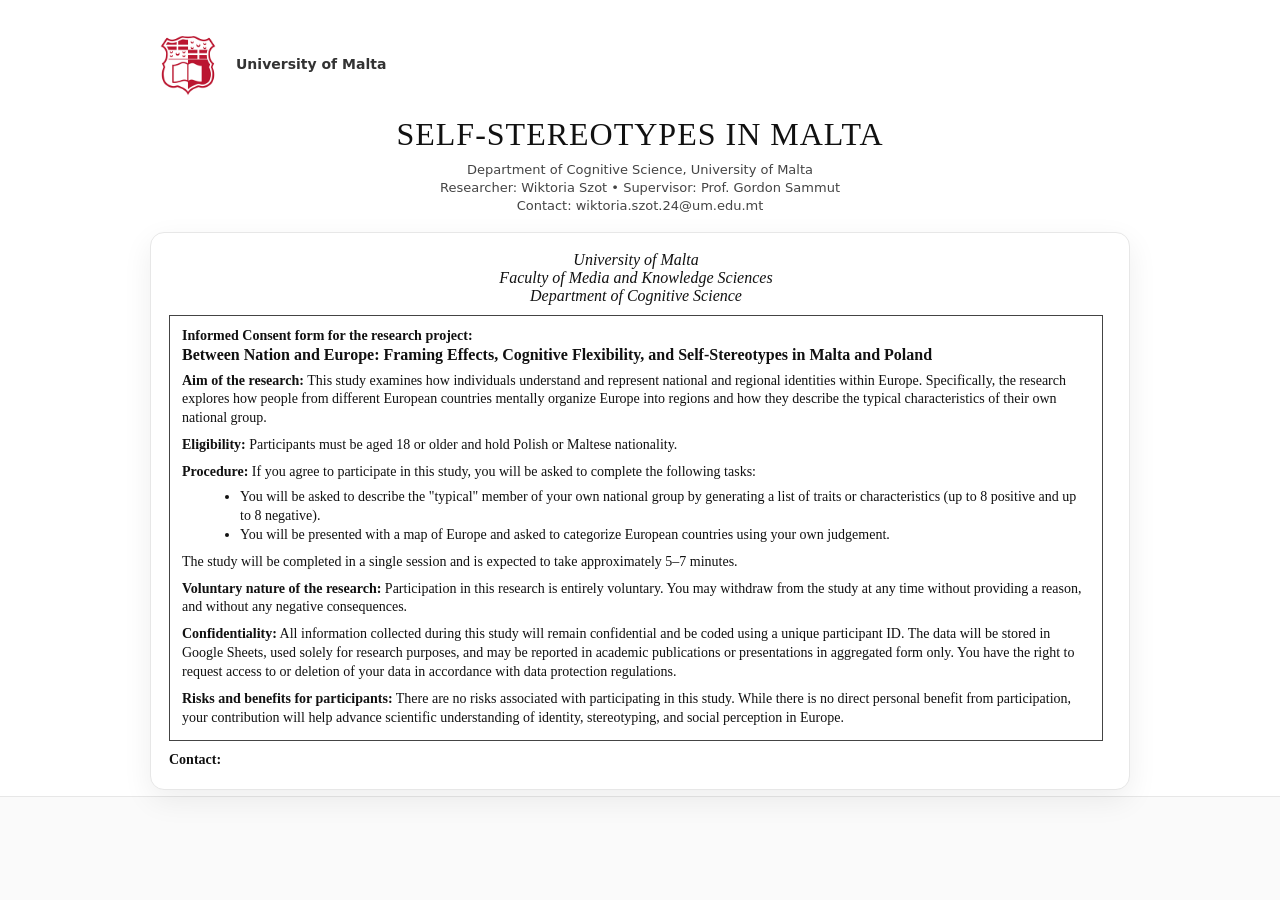
==== index_mt.html @ 9397ed2b "Update index_mt.html" ====
<!doctype html>
<html lang="en">
<head>
  <meta charset="utf-8" />
  <meta name="viewport" content="width=device-width,initial-scale=1" />
  <title>Self-stereotypes in Malta</title>

  <style>
    html, body { height: 100%; margin: 0; }

    body{
      display:flex;
      flex-direction:column;
      overflow-x:hidden;
      overflow-y:auto;
      font-family: system-ui, Arial, sans-serif;
      background:#fafafa;
      color:#111;
    }

    :root{
      --text:#111;
      --muted:#555;
      --line:#e7e7e7;
      --card:#fff;
      --bg:#fafafa;
      --shadow: 0 10px 30px rgba(0,0,0,0.07);
      --radius: 14px;
    }

    #topbar{ flex:0 0 auto; background:#fff; border-bottom:1px solid var(--line); padding: 6px 12px; }
    #content{ flex:1 1 auto; min-height:0; padding: 10px 12px 12px 12px; box-sizing:border-box; }

    #headerRow{ display:flex; align-items:flex-start; justify-content:space-between; gap:24px; }
    #titleBlock{ display:flex; flex-direction:column; gap:6px; }
    #title{ font-size:18px; font-weight:700; margin:0; white-space:nowrap; }
    #sub{ font-size:13px; color:#555; line-height:1.35; max-width:860px; }

    #progressWrap{ display:flex; align-items:center; gap:10px; font-size:13px; white-space:nowrap; }
    #progressBar{ width:220px; height:10px; }
    #progressText{ font-size:13px; color:#333; }

    .slide{ display:none; padding: 6px 0 0 0; }
    .slide.active{ display:block; }

    .card{
      max-width: 980px;
      margin: 4px auto 0 auto;
      border:1px solid var(--line);
      border-radius:var(--radius);
      padding:18px;
      box-sizing:border-box;
      background:var(--card);
      box-shadow: var(--shadow);
    }
    .centeredSlide .card{
      max-width: 860px;
      text-align:center;
    }
    .centeredSlide .h1{ font-size:28px; margin-bottom:10px; }
    .centeredSlide .p{ font-size:17px; margin-bottom:14px; }
    .centeredSlide .infoList{
      max-width:720px;
      margin:12px auto 0 auto;
      text-align:left;
      list-style-position:inside;
    }
    .centeredSlide .traitsGrid{
      max-width:720px;
      margin: 6px auto 0 auto;
    }
    .centeredSlide{
      min-height: calc(100vh - 180px);
      align-items:center;
      justify-content:center;
    }
    .centeredSlide.active{ display:flex; }

    .h1{ font-size:22px; font-weight:700; margin:0 0 8px 0; color:#111; }
    .p{ font-size:14px; color:var(--muted); margin:0 0 10px 0; line-height:1.5; }

    .grid{ display:grid; grid-template-columns: 1fr 1fr; gap:12px; }
    @media (max-width: 760px){
      .grid{ grid-template-columns: 1fr; }
      #progressBar{ width:160px; }

      #topbar{
        max-height: 100vh;
        overflow: auto;
        -webkit-overflow-scrolling: touch;
      }
      #slideCoverConsent .consentScroll{ max-height: none; }
      #slideCoverConsent .btnRow{ position: static; }
    }

    label{ font-size:13px; color:#333; display:block; margin:0 0 6px 0; }
    input[type="text"], input[type="number"], select{
      width:100%;
      padding:11px 12px;
      border:1px solid #cfcfcf;
      border-radius:10px;
      font-size:14px;
      box-sizing:border-box;
      background:#fff;
      transition: border-color .15s, box-shadow .15s;
    }
    input[type="text"]:focus, input[type="number"]:focus, select:focus{
      outline:none;
      border-color:#111;
      box-shadow:0 0 0 4px rgba(17,17,17,0.08);
    }

    .traitsGrid{
      display:grid;
      grid-template-columns: 1fr;
      grid-template-rows: repeat(8, auto);
      grid-auto-flow: row;
      gap:12px;
    }

    .traitRow{ display:flex; gap:12px; align-items:center; }
    .traitNum{ width:24px; text-align:right; font-size:12px; color:#666; flex:0 0 auto; }

    .btnRow{ display:flex; justify-content:center; gap:12px; margin: 14px 0 0 0; flex-wrap:wrap; }
    button{
      padding:10px 16px;
      font-size:14px;
      border:1px solid #cfcfcf;
      border-radius:12px;
      cursor:pointer;
      background:#fff;
      transition: transform .06s, box-shadow .15s, background .15s, border-color .15s;
    }
    button:hover{ box-shadow:0 8px 20px rgba(0,0,0,0.08); }
    button:active{ transform: translateY(1px); }
    button:disabled{ opacity:.55; cursor:not-allowed; box-shadow:none; }

    .primary{ background:#111; color:#fff; border-color:#111; }
    .primary:hover{ background:#000; border-color:#000; }
    .ghost{ background:#fff; }

    .error{ color:#b00020; font-size:13px; margin:10px 0 0 0; text-align:center; display:none; }

    #slideCoverConsent .card{
      max-width: 980px;
      border: none;
      background: transparent;
      padding: 0;
      box-shadow:none;
      margin-top: 6px;
    }
    #slideCoverConsent .coverWrap{
      position: relative;
      max-width: 980px;
      margin: 0 auto;
      padding: 8px 0 0 0;
    }
    #slideCoverConsent .crestRow{
      display:flex;
      align-items:center;
      gap:10px;
    }
    #slideCoverConsent .umCrest{
      width: 76px;
      height: auto;
    }
    #slideCoverConsent .coverTitle{
      text-align:center;
      font-family:"Times New Roman", Times, Georgia, serif;
      font-size:32px;
      letter-spacing:1px;
      margin: 14px 0 8px 0;
      font-weight:500;
      text-transform:uppercase;
      color:#111;
    }
    #slideCoverConsent .crestText{
      font-size:14px;
      color:#333;
      font-weight:600;
    }
    #slideCoverConsent .coverSub{
      text-align:center;
      font-size:13px;
      color:#444;
      margin:0 0 16px 0;
      line-height:1.4;
    }
    #slideCoverConsent .coverCard{
      border:1px solid var(--line);
      border-radius:var(--radius);
      padding:18px;
      background:#fff;
      box-shadow: var(--shadow);
      font-family:"Times New Roman", Times, Georgia, serif;
    }
    #slideCoverConsent .consentHeader{
      text-align:center;
      font-style:italic;
      margin-bottom:10px;
      color:#111;
    }
    #slideCoverConsent .consentHeaderLine{ font-size:16px; }
    #slideCoverConsent .consentBox{
      border:1px solid #444;
      padding:12px;
    }
    #slideCoverConsent .consentLabel{
      font-weight:700;
      font-size:14px;
      margin-bottom:2px;
    }
    #slideCoverConsent .consentTitle{
      font-weight:700;
      font-size:16px;
      margin-bottom:8px;
    }
    #slideCoverConsent .consentSection{
      font-size:14px;
      line-height:1.35;
      margin-top:8px;
    }
    #slideCoverConsent .consentHeading{ font-weight:700; }
    #slideCoverConsent .consentList{
      margin:6px 0 8px 18px;
      font-size:14px;
      line-height:1.35;
    }
    #slideCoverConsent .consentFooter{
      margin-top:10px;
      font-size:14px;
      line-height:1.35;
    }
    #slideCoverConsent .consentThanks{
      text-align:center;
      font-style:italic;
      margin-top:10px;
    }
    #slideCoverConsent .consentScroll{
      max-height: min(70vh, 520px);
      overflow:auto;
      padding-right:8px;
    }

    .consentLook{ font-family:"Times New Roman", Times, Georgia, serif; }
    .demoList{ display:flex; flex-direction:column; gap:16px; }
    .demoRow label{ margin-bottom:6px; }
    .demoRow input[type="text"], .demoRow input[type="number"]{ margin-top:6px; }
    .demoInline{
      display:inline-flex;
      align-items:center;
      gap:6px;
      margin-right:12px;
      font-size:14px;
      color:#333;
    }
    .demoLabel{ font-size:13px; color:#333; margin-right:8px; }

    .infoList{
      margin: 10px 0 0 0;
      padding-left: 18px;
      color: #444;
      font-size: 14px;
      line-height: 1.5;
    }
    .smallNote{ font-size:12px; color:#666; margin-top:8px; }

    #prompt{ text-align:center; font-size:22px; font-weight:650; margin: 10px 0 6px 0; line-height:1.15; }
    #prompt strong{ font-weight:800; }
    #subPrompt{ text-align:center; font-size:14px; color:#555; margin: 0 0 8px 0; }

    #buttonRow{ display:flex; justify-content:center; align-items:center; gap:12px; margin: 6px 0 4px 0; flex-wrap:wrap; }
    #regionButtons{ display:flex; gap:10px; flex-wrap:wrap; justify-content:center; }
    #axisButtons{ display:flex; gap:10px; flex-wrap:wrap; justify-content:center; }

    .btnN{ background:#1039c1; color:#fff; border-color:#1039c1; }
    .btnS{ background:#d01212; color:#fff; border-color:#d01212; }
    .btnE{ background:#eded35; color:#111; border-color:#c8c800; }
    .btnW{ background:#35d40d; color:#111; border-color:#2db60b; }

    #undoBtn{ background:#fff; }

    #mapWrap{ position:relative; height:100%; max-width:1400px; margin:0 auto; }
    #mapWrap svg{
      width:100%;
      height:100%;
      display:block;
      border:1px solid #ddd;
      background:#fff;
      position:relative;
      z-index:1;
      border-radius: 12px;
      box-shadow: var(--shadow);
    }

    #marker{
      position:absolute;
      z-index:10;
      width:16px;
      height:16px;
      border-radius:50%;
      transform:translate(-50%,-50%);
      display:none;
      pointer-events:none;
      background:rgba(255,50,120,0.95);
      box-shadow:0 0 0 6px rgba(255,50,120,0.25);
      animation:pulse 1.2s infinite;
    }
    @keyframes pulse{
      0%{box-shadow:0 0 0 4px rgba(255,50,120,0.25);}
      50%{box-shadow:0 0 0 10px rgba(255,50,120,0.1);}
      100%{box-shadow:0 0 0 4px rgba(255,50,120,0.25);}
    }
  </style>
</head>

<body>
  <div id="topbar">
    <div id="headerRow">
      <div id="titleBlock"></div>

      <div id="progressWrap">
        <progress id="progressBar" value="0" max="100"></progress>
        <span id="progressText"></span>
      </div>
    </div>

    <div class="slide active" id="slideCoverConsent">
      <div class="card">
        <div class="coverWrap">
          <div class="crestRow">
            <img class="umCrest" src="logo.png" alt="University crest" />
            <div class="crestText">University of Malta</div>
          </div>
          <div class="coverTitle">Self-stereotypes in Malta</div>
          <div class="coverSub">
            Department of Cognitive Science, University of Malta<br/>
            Researcher: Wiktoria Szot • Supervisor: Prof. Gordon Sammut<br/>
            Contact: wiktoria.szot.24@um.edu.mt
          </div>

          <div class="coverCard">
            <div class="consentScroll">
              <div class="consentHeader">
                <div class="consentHeaderLine">University of Malta</div>
                <div class="consentHeaderLine">Faculty of Media and Knowledge Sciences</div>
                <div class="consentHeaderLine">Department of Cognitive Science</div>
              </div>

              <div class="consentBox">
                <div class="consentLabel">Informed Consent form for the research project:</div>
                <div class="consentTitle">Between Nation and Europe: Framing Effects, Cognitive Flexibility, and Self-Stereotypes in Malta and Poland</div>

                <div class="consentSection">
                  <span class="consentHeading">Aim of the research:</span>
                  This study examines how individuals understand and represent national and regional identities within Europe. Specifically, the research explores how people from different European countries mentally organize Europe into regions and how they describe the typical characteristics of their own national group.
                </div>

                <div class="consentSection"><span class="consentHeading">Eligibility:</span> Participants must be aged 18 or older and hold Polish or Maltese nationality.</div>
                <div class="consentSection"><span class="consentHeading">Procedure:</span> If you agree to participate in this study, you will be asked to complete the following tasks:</div>
                <ul class="consentList">
                  <li>You will be asked to describe the "typical" member of your own national group by generating a list of traits or characteristics (up to 8 positive and up to 8 negative).</li>
                  <li>You will be presented with a map of Europe and asked to categorize European countries using your own judgement.</li>
                </ul>
                <div class="consentSection">The study will be completed in a single session and is expected to take approximately 5–7 minutes.</div>

                <div class="consentSection"><span class="consentHeading">Voluntary nature of the research:</span> Participation in this research is entirely voluntary. You may withdraw from the study at any time without providing a reason, and without any negative consequences.</div>

                <div class="consentSection"><span class="consentHeading">Confidentiality:</span> All information collected during this study will remain confidential and be coded using a unique participant ID. The data will be stored in Google Sheets, used solely for research purposes, and may be reported in academic publications or presentations in aggregated form only. You have the right to request access to or deletion of your data in accordance with data protection regulations.</div>

                <div class="consentSection"><span class="consentHeading">Risks and benefits for participants:</span> There are no risks associated with participating in this study. While there is no direct personal benefit from participation, your contribution will help advance scientific understanding of identity, stereotyping, and social perception in Europe.</div>
              </div>

              <div class="consentFooter">
                <div class="consentHeading">Contact:</div>
                <div>In case of additional questions, you can contact Wiktoria Szot (wiktoria.szot.24@um.edu.mt).</div>
              </div>

              <div class="consentFooter">
                <div class="consentHeading">Consent</div>
                <div>When you click the "Continue" button, you confirm that:</div>
                <ul class="consentList">
                  <li>You have read and understood the information provided above.</li>
                  <li>You are at least 18 years old.</li>
                  <li>You voluntarily agree to take part in this study.</li>
                </ul>
              </div>

              <div class="consentThanks">Thanks for your participation!</div>

              <div style="margin-top:12px;">
                <label style="display:flex; gap:10px; align-items:flex-start; cursor:pointer;">
                  <input id="consent" type="checkbox" style="margin-top:3px;">
                  <span style="font-size:14px; color:#333;">
                    I confirm I am 18+ and I voluntarily consent to participate in this study.
                  </span>
                </label>
              </div>

              <div class="btnRow">
                <button class="primary" id="consentNext" type="button">Continue</button>
              </div>

              <div class="error" id="consentError"></div>
            </div>
          </div>
        </div>
      </div>
    </div>

    <div class="slide centeredSlide" id="slideDemographics">
      <div class="card consentLook">
        <div class="h1">Demographic Information</div>
        <div class="p">Please answer the following:</div>

        <div class="demoList">
          <div class="demoRow">
            <label for="age">Age</label>
            <input id="age" type="number" min="18" max="120" placeholder="e.g., 24" />
          </div>

          <div class="demoRow">
            <span class="demoLabel">Gender:</span>
            <label class="demoInline">
              <input id="genderMale" name="gender" type="radio" value="male" />
              Male
            </label>
            <label class="demoInline">
              <input id="genderFemale" name="gender" type="radio" value="female" />
              Female
            </label>
          </div>

          <div class="demoRow">
            <label for="nationality">Nationality</label>
            <input id="nationality" type="text" placeholder="e.g., Maltese" />
          </div>
        </div>

        <div class="btnRow">
          <button class="ghost" id="demoBack" type="button">Back</button>
          <button class="primary" id="demoNext" type="button">Continue</button>
        </div>

        <div class="error" id="demoError"></div>
      </div>
    </div>

    <div class="slide centeredSlide" id="slideInstrPos">
      <div class="card">
        <div class="h1">Positive traits</div>
        <div class="p">
          Please list <strong>up to 8 POSITIVE traits</strong> you associate with Maltese people.
        </div>
        <ul class="infoList">
          <li>Use single words or short phrases.</li>
          <li>You can leave boxes empty if you cannot think of more.</li>
          <li>There are no right or wrong answers.</li>
          <li>Please respond based on your first impression.</li>
        </ul>
        <div class="btnRow">
          <button class="ghost" id="instrPosBack" type="button">Back</button>
          <button class="primary" id="instrPosNext" type="button">Next</button>
        </div>
      </div>
    </div>

    <div class="slide centeredSlide" id="slidePos">
      <div class="card">
        <div class="h1">Describe Maltese people</div>
        <div class="p">Please enter <strong>up to 8 positive traits</strong> (single words or short phrases).</div>
        <div class="traitsGrid" id="posTraitsGrid"></div>

        <div class="btnRow">
          <button class="ghost" id="posBack" type="button">Back</button>
          <button class="primary" id="posNext" type="button">Next</button>
        </div>

        <div class="error" id="posError"></div>
      </div>
    </div>

    <div class="slide centeredSlide" id="slideInstrNeg">
      <div class="card">
        <div class="h1">Negative traits</div>
        <div class="p">
          Please list <strong>up to 8 NEGATIVE traits</strong> you associate with Maltese people.
        </div>
        <ul class="infoList">
          <li>Use single words or short phrases.</li>
          <li>You can leave boxes empty if you cannot think of more.</li>
          <li>There are no right or wrong answers.</li>
          <li>Please respond based on your first impression.</li>
        </ul>
        <div class="btnRow">
          <button class="ghost" id="instrNegBack" type="button">Back</button>
          <button class="primary" id="instrNegNext" type="button">Next</button>
        </div>
      </div>
    </div>

    <div class="slide centeredSlide" id="slideNeg">
      <div class="card">
        <div class="h1">Describe Maltese people</div>
        <div class="p">Please enter <strong>up to 8 negative traits</strong> (single words or short phrases). </div>
        <div class="traitsGrid" id="negTraitsGrid"></div>

        <div class="btnRow">
          <button class="ghost" id="negBack" type="button">Back</button>
          <button class="primary" id="negNext" type="button">Next</button>
        </div>

        <div class="error" id="negError"></div>
      </div>
    </div>

    <div class="slide centeredSlide" id="slideInstrMap">
      <div class="card">
        <div class="h1">Categorize countries</div>
        <div class="p">
          You will see a map of Europe. For each country, first decide whether it fits better on a <strong>North–South</strong> or <strong>East–West</strong> axis. Then choose the specific direction on that axis (e.g., <strong>North</strong>), and finally choose the direction on the other axis.
        </div>
        <ul class="infoList">
          <li>There are no correct answers — use your own judgement.</li>
          <li>Try to judge each country independently.</li>
          <li>You can use <strong>Undo</strong> to change your previous answer.</li>
          <li>A progress indicator will show how far you are.</li>
        </ul>
        <div class="btnRow">
          <button class="ghost" id="instrMapBack" type="button">Back</button>
          <button class="primary" id="instrMapNext" type="button">Next</button>
        </div>
      </div>
    </div>

    <div class="slide" id="slideMapTop">
      <div id="prompt"></div>
      <div id="subPrompt"></div>

      <div id="buttonRow">
        <div id="axisButtons">
          <button class="ghost" data-axis="NS" type="button">North–South</button>
          <button class="ghost" data-axis="EW" type="button">East–West</button>
        </div>

        <div id="regionButtons">
          <button class="btnN" data-region="N" type="button">North</button>
          <button class="btnS" data-region="S" type="button">South</button>
          <button class="btnW" data-region="W" type="button">West</button>
          <button class="btnE" data-region="E" type="button">East</button>
        </div>

        <button id="undoBtn" type="button">Undo</button>
      </div>

      <input type="hidden" id="mapData" value="">
    </div>

    <div class="slide centeredSlide" id="slideDebrief">
      <div class="card">
        <div class="h1">Data saved</div>
        <div class="p">Data saved, thank you for your participation!</div>
      </div>
    </div>

  </div>

  <div id="content">
    <div id="mapWrap">
      <div id="marker" aria-hidden="true"></div>
    </div>
  </div>

  <script>window.SAMPLE = "MT";</script>
  <script>window.UI_LANG = "en";</script>
  <script src="main.js"></script>
</body>
</html>
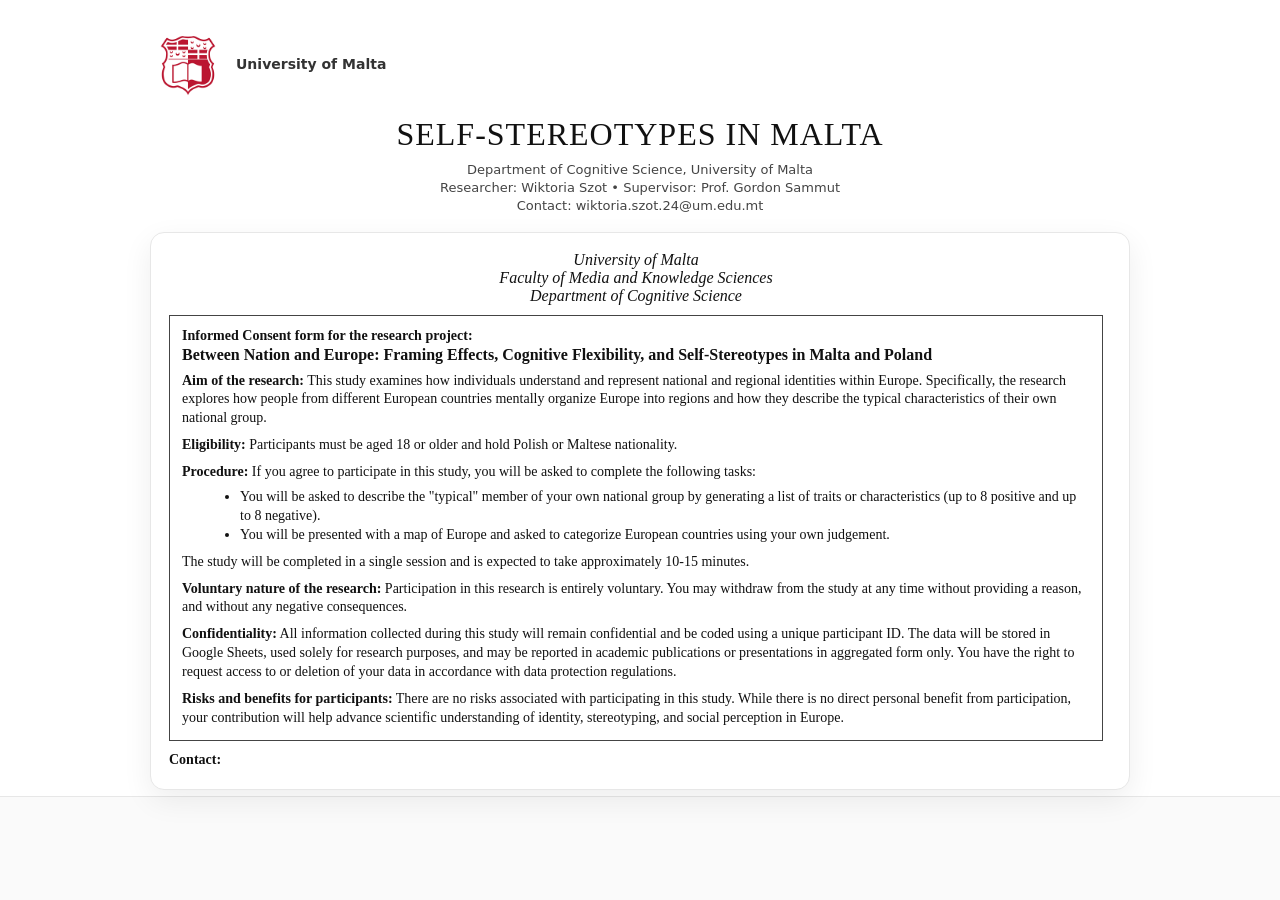
==== commit c7be62f8: "Update index_mt.html" ====
--- a/index_mt.html
+++ b/index_mt.html
@@ -362,7 +362,7 @@
                   <li>You will be asked to describe the "typical" member of your own national group by generating a list of traits or characteristics (up to 8 positive and up to 8 negative).</li>
                   <li>You will be presented with a map of Europe and asked to categorize European countries using your own judgement.</li>
                 </ul>
-                <div class="consentSection">The study will be completed in a single session and is expected to take approximately 5–7 minutes.</div>
+                <div class="consentSection">The study will be completed in a single session and is expected to take approximately 10-15 minutes.</div>
 
                 <div class="consentSection"><span class="consentHeading">Voluntary nature of the research:</span> Participation in this research is entirely voluntary. You may withdraw from the study at any time without providing a reason, and without any negative consequences.</div>
 
@@ -576,3 +576,4 @@
   <script src="main.js"></script>
 </body>
 </html>
+
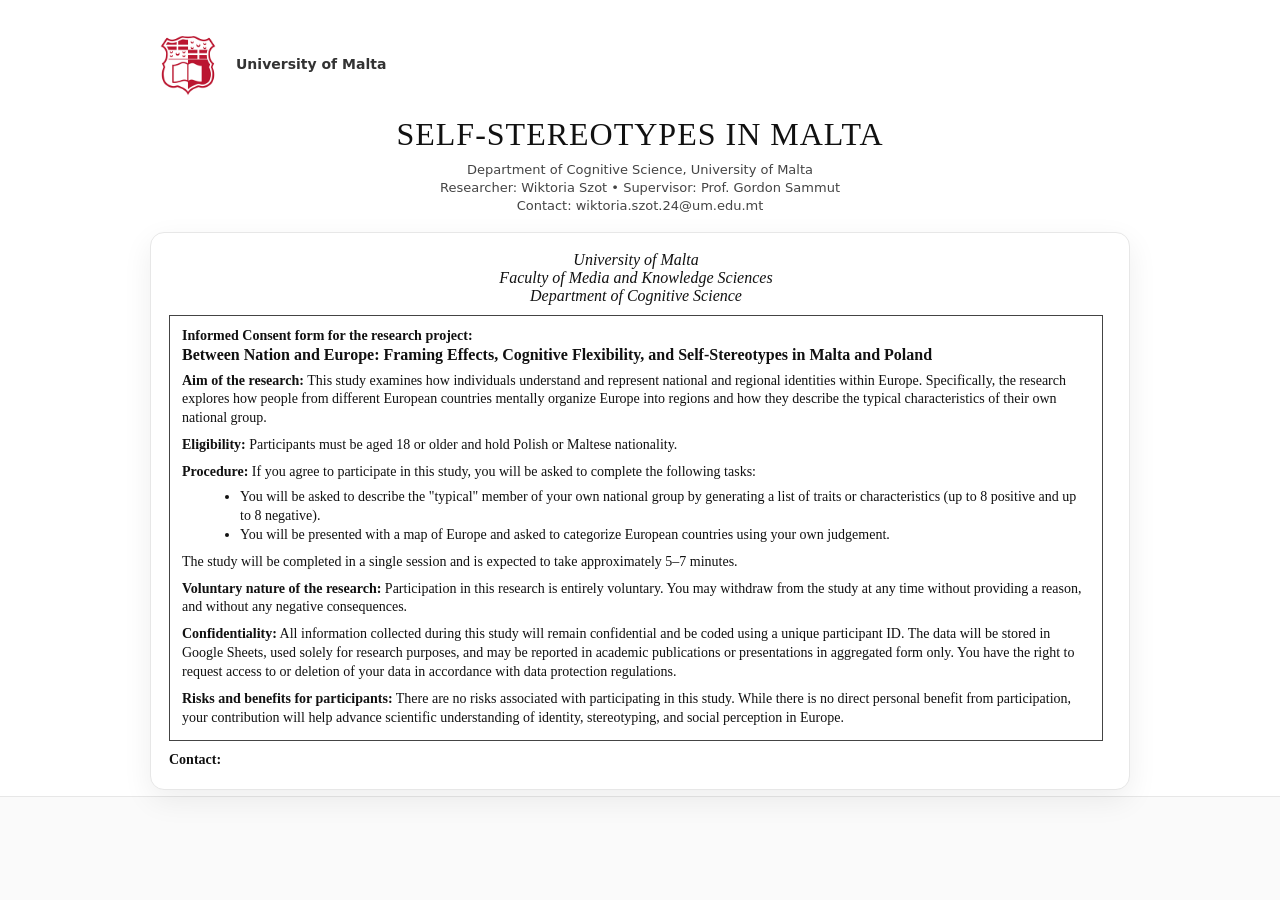
==== commit 49c2aad6: "Update index_mt.html" ====
--- a/index_mt.html
+++ b/index_mt.html
@@ -263,10 +263,8 @@
       font-size: 14px;
       line-height: 1.5;
     }
-    .smallNote{ font-size:12px; color:#666; margin-top:8px; }
 
     #prompt{ text-align:center; font-size:22px; font-weight:650; margin: 10px 0 6px 0; line-height:1.15; }
-    #prompt strong{ font-weight:800; }
     #subPrompt{ text-align:center; font-size:14px; color:#555; margin: 0 0 8px 0; }
 
     #buttonRow{ display:flex; justify-content:center; align-items:center; gap:12px; margin: 6px 0 4px 0; flex-wrap:wrap; }
@@ -362,7 +360,7 @@
                   <li>You will be asked to describe the "typical" member of your own national group by generating a list of traits or characteristics (up to 8 positive and up to 8 negative).</li>
                   <li>You will be presented with a map of Europe and asked to categorize European countries using your own judgement.</li>
                 </ul>
-                <div class="consentSection">The study will be completed in a single session and is expected to take approximately 10-15 minutes.</div>
+                <div class="consentSection">The study will be completed in a single session and is expected to take approximately 5–7 minutes.</div>
 
                 <div class="consentSection"><span class="consentHeading">Voluntary nature of the research:</span> Participation in this research is entirely voluntary. You may withdraw from the study at any time without providing a reason, and without any negative consequences.</div>
 
@@ -502,7 +500,7 @@
     <div class="slide centeredSlide" id="slideNeg">
       <div class="card">
         <div class="h1">Describe Maltese people</div>
-        <div class="p">Please enter <strong>up to 8 negative traits</strong> (single words or short phrases). </div>
+        <div class="p">Please enter <strong>up to 8 negative traits</strong> (single words or short phrases).</div>
         <div class="traitsGrid" id="negTraitsGrid"></div>
 
         <div class="btnRow">
@@ -576,4 +574,3 @@
   <script src="main.js"></script>
 </body>
 </html>
-
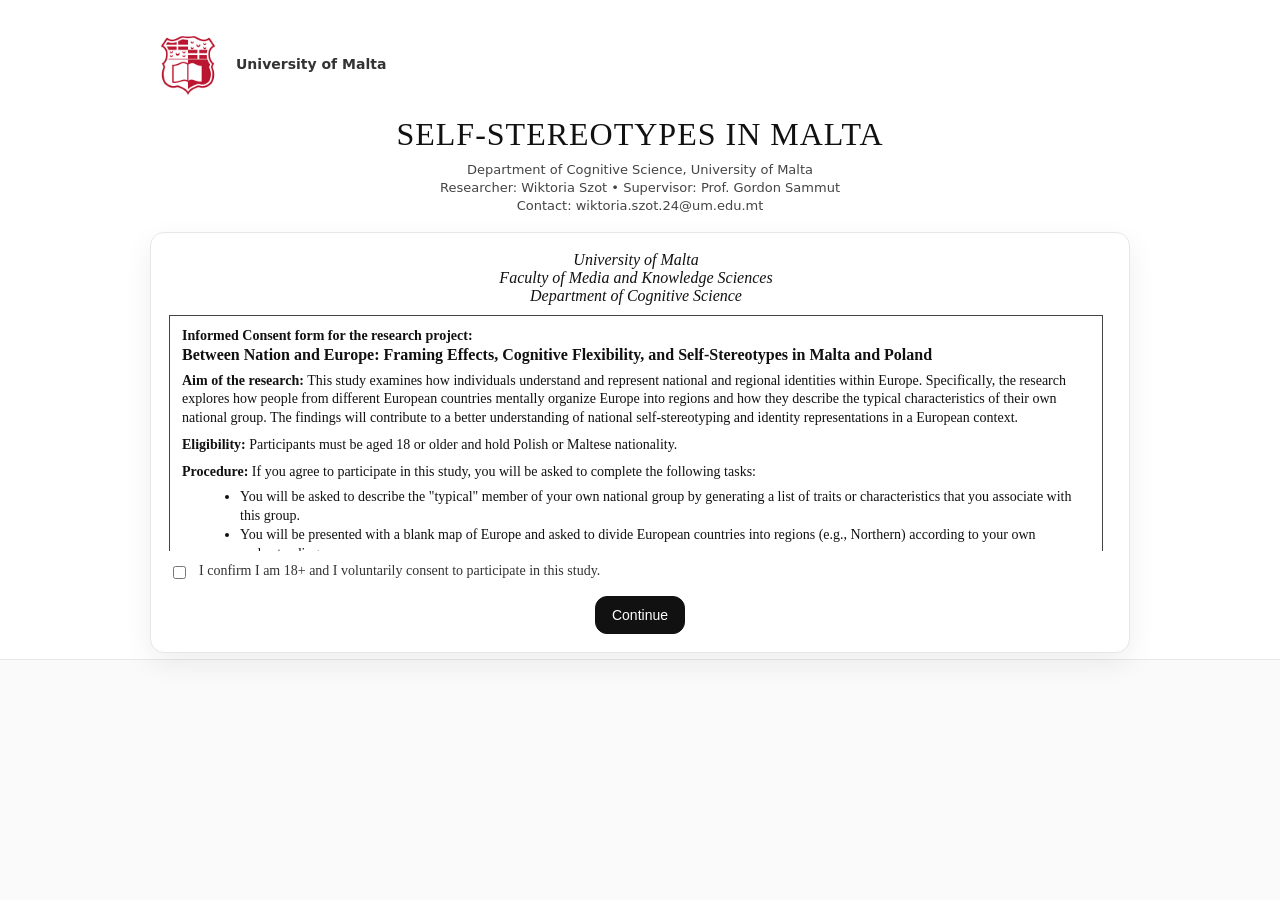
==== commit a5a2c1e9: "Add files via upload" ====
--- a/index_mt.html
+++ b/index_mt.html
@@ -1,3 +1,4 @@
+<!-- index_mt.html -->
 <!doctype html>
 <html lang="en">
 <head>
@@ -5,18 +6,10 @@
   <meta name="viewport" content="width=device-width,initial-scale=1" />
   <title>Self-stereotypes in Malta</title>
 
+  <!-- Identical CSS/structure to PL version for consistency -->
   <style>
     html, body { height: 100%; margin: 0; }
-
-    body{
-      display:flex;
-      flex-direction:column;
-      overflow-x:hidden;
-      overflow-y:auto;
-      font-family: system-ui, Arial, sans-serif;
-      background:#fafafa;
-      color:#111;
-    }
+    body { display:flex; flex-direction:column; overflow:hidden; font-family: system-ui, Arial, sans-serif; background:#fafafa; color:#111; }
 
     :root{
       --text:#111;
@@ -74,24 +67,27 @@
       align-items:center;
       justify-content:center;
     }
-    .centeredSlide.active{ display:flex; }
+    .centeredSlide.active{
+      display:flex;
+    }
 
     .h1{ font-size:22px; font-weight:700; margin:0 0 8px 0; color:#111; }
     .p{ font-size:14px; color:var(--muted); margin:0 0 10px 0; line-height:1.5; }
 
-    .grid{ display:grid; grid-template-columns: 1fr 1fr; gap:12px; }
-    @media (max-width: 760px){
-      .grid{ grid-template-columns: 1fr; }
-      #progressBar{ width:160px; }
-
-      #topbar{
-        max-height: 100vh;
-        overflow: auto;
-        -webkit-overflow-scrolling: touch;
-      }
-      #slideCoverConsent .consentScroll{ max-height: none; }
-      #slideCoverConsent .btnRow{ position: static; }
-    }
+    .grid{ display:grid; grid-template-columns: 1fr 1fr; gap:12px; }
+    @media (max-width: 760px){
+      .grid{ grid-template-columns: 1fr; }
+      #progressBar{ width:160px; }
+
+      body{ overflow:auto; }
+      #topbar{
+        max-height: 100vh;
+        overflow: auto;
+        -webkit-overflow-scrolling: touch;
+      }
+      #slideCoverConsent .consentScroll{ max-height: none; }
+      #slideCoverConsent .btnRow{ position: static; }
+    }
 
     label{ font-size:13px; color:#333; display:block; margin:0 0 6px 0; }
     input[type="text"], input[type="number"], select{
@@ -110,13 +106,7 @@
       box-shadow:0 0 0 4px rgba(17,17,17,0.08);
     }
 
-    .traitsGrid{
-      display:grid;
-      grid-template-columns: 1fr;
-      grid-template-rows: repeat(8, auto);
-      grid-auto-flow: row;
-      gap:12px;
-    }
+    .traitsGrid{ display:grid; grid-template-columns: 1fr; grid-template-rows: repeat(8, auto); grid-auto-flow: row; gap:12px; }
 
     .traitRow{ display:flex; gap:12px; align-items:center; }
     .traitNum{ width:24px; text-align:right; font-size:12px; color:#666; flex:0 0 auto; }
@@ -141,6 +131,7 @@
 
     .error{ color:#b00020; font-size:13px; margin:10px 0 0 0; text-align:center; display:none; }
 
+    /* Cover */
     #slideCoverConsent .card{
       max-width: 980px;
       border: none;
@@ -192,6 +183,8 @@
       padding:18px;
       background:#fff;
       box-shadow: var(--shadow);
+    }
+    #slideCoverConsent .coverCard{
       font-family:"Times New Roman", Times, Georgia, serif;
     }
     #slideCoverConsent .consentHeader{
@@ -220,7 +213,9 @@
       line-height:1.35;
       margin-top:8px;
     }
-    #slideCoverConsent .consentHeading{ font-weight:700; }
+    #slideCoverConsent .consentHeading{
+      font-weight:700;
+    }
     #slideCoverConsent .consentList{
       margin:6px 0 8px 18px;
       font-size:14px;
@@ -237,13 +232,18 @@
       margin-top:10px;
     }
     #slideCoverConsent .consentScroll{
-      max-height: min(70vh, 520px);
+      max-height: 300px;
       overflow:auto;
       padding-right:8px;
     }
-
-    .consentLook{ font-family:"Times New Roman", Times, Georgia, serif; }
-    .demoList{ display:flex; flex-direction:column; gap:16px; }
+    .consentLook{
+      font-family:"Times New Roman", Times, Georgia, serif;
+    }
+    .demoList{
+      display:flex;
+      flex-direction:column;
+      gap:16px;
+    }
     .demoRow label{ margin-bottom:6px; }
     .demoRow input[type="text"], .demoRow input[type="number"]{ margin-top:6px; }
     .demoInline{
@@ -254,7 +254,11 @@
       font-size:14px;
       color:#333;
     }
-    .demoLabel{ font-size:13px; color:#333; margin-right:8px; }
+    .demoLabel{
+      font-size:13px;
+      color:#333;
+      margin-right:8px;
+    }
 
     .infoList{
       margin: 10px 0 0 0;
@@ -263,18 +267,20 @@
       font-size: 14px;
       line-height: 1.5;
     }
-
-    #prompt{ text-align:center; font-size:22px; font-weight:650; margin: 10px 0 6px 0; line-height:1.15; }
-    #subPrompt{ text-align:center; font-size:14px; color:#555; margin: 0 0 8px 0; }
+    .smallNote{ font-size:12px; color:#666; margin-top:8px; }
+
+    /* Map stage */
+    #prompt{ text-align:center; font-size:22px; font-weight:650; margin: 10px 0 8px 0; line-height:1.15; }
+    #prompt strong{ font-weight:800; }
 
     #buttonRow{ display:flex; justify-content:center; align-items:center; gap:12px; margin: 6px 0 4px 0; flex-wrap:wrap; }
     #regionButtons{ display:flex; gap:10px; flex-wrap:wrap; justify-content:center; }
-    #axisButtons{ display:flex; gap:10px; flex-wrap:wrap; justify-content:center; }
 
     .btnN{ background:#1039c1; color:#fff; border-color:#1039c1; }
     .btnS{ background:#d01212; color:#fff; border-color:#d01212; }
     .btnE{ background:#eded35; color:#111; border-color:#c8c800; }
     .btnW{ background:#35d40d; color:#111; border-color:#2db60b; }
+    .btnU{ background:#999; color:#fff; border-color:#999; }
 
     #undoBtn{ background:#fff; }
 
@@ -323,6 +329,7 @@
       </div>
     </div>
 
+    <!-- SLIDE 0: COVER + CONSENT -->
     <div class="slide active" id="slideCoverConsent">
       <div class="card">
         <div class="coverWrap">
@@ -349,18 +356,15 @@
                 <div class="consentLabel">Informed Consent form for the research project:</div>
                 <div class="consentTitle">Between Nation and Europe: Framing Effects, Cognitive Flexibility, and Self-Stereotypes in Malta and Poland</div>
 
-                <div class="consentSection">
-                  <span class="consentHeading">Aim of the research:</span>
-                  This study examines how individuals understand and represent national and regional identities within Europe. Specifically, the research explores how people from different European countries mentally organize Europe into regions and how they describe the typical characteristics of their own national group.
-                </div>
+                <div class="consentSection"><span class="consentHeading">Aim of the research:</span> This study examines how individuals understand and represent national and regional identities within Europe. Specifically, the research explores how people from different European countries mentally organize Europe into regions and how they describe the typical characteristics of their own national group. The findings will contribute to a better understanding of national self-stereotyping and identity representations in a European context.</div>
 
                 <div class="consentSection"><span class="consentHeading">Eligibility:</span> Participants must be aged 18 or older and hold Polish or Maltese nationality.</div>
                 <div class="consentSection"><span class="consentHeading">Procedure:</span> If you agree to participate in this study, you will be asked to complete the following tasks:</div>
                 <ul class="consentList">
-                  <li>You will be asked to describe the "typical" member of your own national group by generating a list of traits or characteristics (up to 8 positive and up to 8 negative).</li>
-                  <li>You will be presented with a map of Europe and asked to categorize European countries using your own judgement.</li>
+                  <li>You will be asked to describe the "typical" member of your own national group by generating a list of traits or characteristics that you associate with this group.</li>
+                  <li>You will be presented with a blank map of Europe and asked to divide European countries into regions (e.g., Northern) according to your own understanding.</li>
                 </ul>
-                <div class="consentSection">The study will be completed in a single session and is expected to take approximately 5–7 minutes.</div>
+                <div class="consentSection">The study will be completed in a single session and is expected to take approximately 5-7 minutes.</div>
 
                 <div class="consentSection"><span class="consentHeading">Voluntary nature of the research:</span> Participation in this research is entirely voluntary. You may withdraw from the study at any time without providing a reason, and without any negative consequences.</div>
 
@@ -385,27 +389,28 @@
               </div>
 
               <div class="consentThanks">Thanks for your participation!</div>
-
-              <div style="margin-top:12px;">
-                <label style="display:flex; gap:10px; align-items:flex-start; cursor:pointer;">
-                  <input id="consent" type="checkbox" style="margin-top:3px;">
-                  <span style="font-size:14px; color:#333;">
-                    I confirm I am 18+ and I voluntarily consent to participate in this study.
-                  </span>
-                </label>
-              </div>
-
-              <div class="btnRow">
-                <button class="primary" id="consentNext" type="button">Continue</button>
-              </div>
-
-              <div class="error" id="consentError"></div>
             </div>
+
+            <div style="margin-top:12px;">
+              <label style="display:flex; gap:10px; align-items:flex-start; cursor:pointer;">
+                <input id="consent" type="checkbox" style="margin-top:3px;">
+                <span style="font-size:14px; color:#333;">
+                  I confirm I am 18+ and I voluntarily consent to participate in this study.
+                </span>
+              </label>
+            </div>
+
+            <div class="btnRow">
+              <button class="primary" id="consentNext" type="button">Continue</button>
+            </div>
+
+            <div class="error" id="consentError"></div>
           </div>
         </div>
       </div>
     </div>
 
+    <!-- SLIDE 1: DEMOGRAPHICS -->
     <div class="slide centeredSlide" id="slideDemographics">
       <div class="card consentLook">
         <div class="h1">Demographic Information</div>
@@ -444,15 +449,15 @@
       </div>
     </div>
 
+    <!-- SLIDE 2: INSTRUCTIONS POS -->
     <div class="slide centeredSlide" id="slideInstrPos">
       <div class="card">
         <div class="h1">Positive traits</div>
         <div class="p">
-          Please list <strong>up to 8 POSITIVE traits</strong> you associate with Maltese people.
+          Please list <strong>8 POSITIVE traits</strong> you associate with Maltese people.
         </div>
         <ul class="infoList">
           <li>Use single words or short phrases.</li>
-          <li>You can leave boxes empty if you cannot think of more.</li>
           <li>There are no right or wrong answers.</li>
           <li>Please respond based on your first impression.</li>
         </ul>
@@ -463,10 +468,11 @@
       </div>
     </div>
 
+    <!-- SLIDE 3: POSITIVE TRAITS -->
     <div class="slide centeredSlide" id="slidePos">
       <div class="card">
         <div class="h1">Describe Maltese people</div>
-        <div class="p">Please enter <strong>up to 8 positive traits</strong> (single words or short phrases).</div>
+        <div class="p">Please enter <strong>8 positive traits</strong> (one per box). Use single words or short phrases.</div>
         <div class="traitsGrid" id="posTraitsGrid"></div>
 
         <div class="btnRow">
@@ -474,19 +480,19 @@
           <button class="primary" id="posNext" type="button">Next</button>
         </div>
 
-        <div class="error" id="posError"></div>
-      </div>
-    </div>
-
+        <div class="error" id="posError">Please fill in all 8 positive traits.</div>
+      </div>
+    </div>
+
+    <!-- SLIDE 4: INSTRUCTIONS NEG -->
     <div class="slide centeredSlide" id="slideInstrNeg">
       <div class="card">
         <div class="h1">Negative traits</div>
         <div class="p">
-          Please list <strong>up to 8 NEGATIVE traits</strong> you associate with Maltese people.
+          Please list <strong>8 NEGATIVE traits</strong> you associate with Maltese people.
         </div>
         <ul class="infoList">
           <li>Use single words or short phrases.</li>
-          <li>You can leave boxes empty if you cannot think of more.</li>
           <li>There are no right or wrong answers.</li>
           <li>Please respond based on your first impression.</li>
         </ul>
@@ -497,10 +503,11 @@
       </div>
     </div>
 
+    <!-- SLIDE 5: NEGATIVE TRAITS -->
     <div class="slide centeredSlide" id="slideNeg">
       <div class="card">
         <div class="h1">Describe Maltese people</div>
-        <div class="p">Please enter <strong>up to 8 negative traits</strong> (single words or short phrases).</div>
+        <div class="p">Please enter <strong>8 negative traits</strong> (one per box). Use single words or short phrases.</div>
         <div class="traitsGrid" id="negTraitsGrid"></div>
 
         <div class="btnRow">
@@ -508,19 +515,19 @@
           <button class="primary" id="negNext" type="button">Next</button>
         </div>
 
-        <div class="error" id="negError"></div>
-      </div>
-    </div>
-
+        <div class="error" id="negError">Please fill in all 8 negative traits.</div>
+      </div>
+    </div>
+
+    <!-- SLIDE 6: INSTRUCTIONS MAP -->
     <div class="slide centeredSlide" id="slideInstrMap">
       <div class="card">
         <div class="h1">Categorize countries</div>
         <div class="p">
-          You will see a map of Europe. For each country, first decide whether it fits better on a <strong>North–South</strong> or <strong>East–West</strong> axis. Then choose the specific direction on that axis (e.g., <strong>North</strong>), and finally choose the direction on the other axis.
+          You will see a map of Europe, and your task is to divide countries into regions: <strong>North</strong>, <strong>South</strong>, <strong>East</strong>, or <strong>West</strong>. A pulsing point will indicate the country you need to categorize.
         </div>
         <ul class="infoList">
           <li>There are no correct answers — use your own judgement.</li>
-          <li>Try to judge each country independently.</li>
           <li>You can use <strong>Undo</strong> to change your previous answer.</li>
           <li>A progress indicator will show how far you are.</li>
         </ul>
@@ -531,21 +538,16 @@
       </div>
     </div>
 
+    <!-- SLIDE 7: MAP -->
     <div class="slide" id="slideMapTop">
       <div id="prompt"></div>
-      <div id="subPrompt"></div>
 
       <div id="buttonRow">
-        <div id="axisButtons">
-          <button class="ghost" data-axis="NS" type="button">North–South</button>
-          <button class="ghost" data-axis="EW" type="button">East–West</button>
-        </div>
-
         <div id="regionButtons">
           <button class="btnN" data-region="N" type="button">North</button>
           <button class="btnS" data-region="S" type="button">South</button>
+          <button class="btnE" data-region="E" type="button">East</button>
           <button class="btnW" data-region="W" type="button">West</button>
-          <button class="btnE" data-region="E" type="button">East</button>
         </div>
 
         <button id="undoBtn" type="button">Undo</button>
@@ -554,6 +556,7 @@
       <input type="hidden" id="mapData" value="">
     </div>
 
+    <!-- SLIDE 8: DEBRIEF -->
     <div class="slide centeredSlide" id="slideDebrief">
       <div class="card">
         <div class="h1">Data saved</div>
@@ -570,7 +573,6 @@
   </div>
 
   <script>window.SAMPLE = "MT";</script>
-  <script>window.UI_LANG = "en";</script>
   <script src="main.js"></script>
 </body>
 </html>
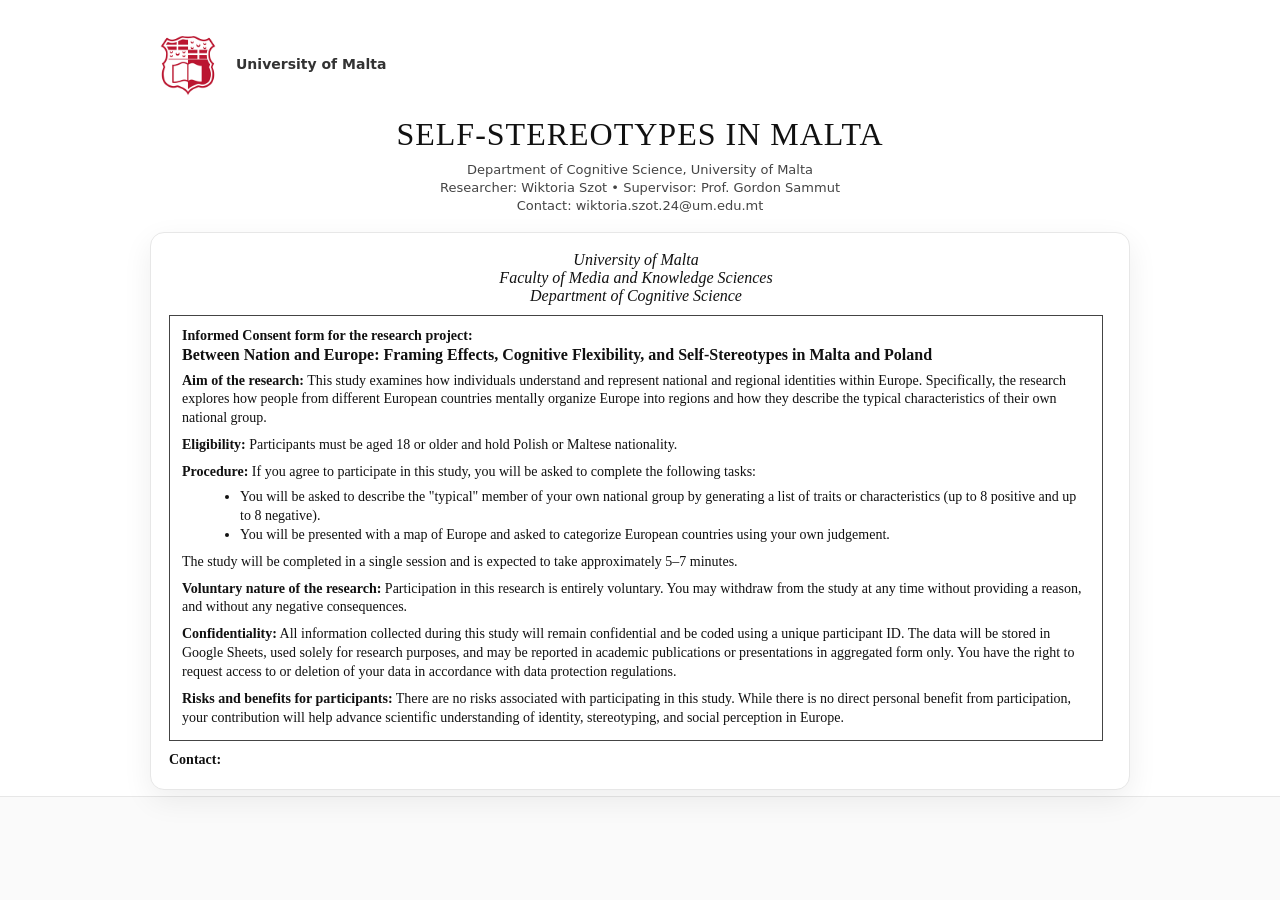
==== commit eb6d3d7b: "Update index_mt.html" ====
--- a/index_mt.html
+++ b/index_mt.html
@@ -1,4 +1,3 @@
-<!-- index_mt.html -->
 <!doctype html>
 <html lang="en">
 <head>
@@ -6,10 +5,18 @@
   <meta name="viewport" content="width=device-width,initial-scale=1" />
   <title>Self-stereotypes in Malta</title>
 
-  <!-- Identical CSS/structure to PL version for consistency -->
   <style>
     html, body { height: 100%; margin: 0; }
-    body { display:flex; flex-direction:column; overflow:hidden; font-family: system-ui, Arial, sans-serif; background:#fafafa; color:#111; }
+
+    body{
+      display:flex;
+      flex-direction:column;
+      overflow-x:hidden;
+      overflow-y:auto;
+      font-family: system-ui, Arial, sans-serif;
+      background:#fafafa;
+      color:#111;
+    }
 
     :root{
       --text:#111;
@@ -67,27 +74,24 @@
       align-items:center;
       justify-content:center;
     }
-    .centeredSlide.active{
-      display:flex;
-    }
+    .centeredSlide.active{ display:flex; }
 
     .h1{ font-size:22px; font-weight:700; margin:0 0 8px 0; color:#111; }
     .p{ font-size:14px; color:var(--muted); margin:0 0 10px 0; line-height:1.5; }
 
-    .grid{ display:grid; grid-template-columns: 1fr 1fr; gap:12px; }
-    @media (max-width: 760px){
-      .grid{ grid-template-columns: 1fr; }
-      #progressBar{ width:160px; }
-
-      body{ overflow:auto; }
-      #topbar{
-        max-height: 100vh;
-        overflow: auto;
-        -webkit-overflow-scrolling: touch;
-      }
-      #slideCoverConsent .consentScroll{ max-height: none; }
-      #slideCoverConsent .btnRow{ position: static; }
-    }
+    .grid{ display:grid; grid-template-columns: 1fr 1fr; gap:12px; }
+    @media (max-width: 760px){
+      .grid{ grid-template-columns: 1fr; }
+      #progressBar{ width:160px; }
+
+      #topbar{
+        max-height: 100vh;
+        overflow: auto;
+        -webkit-overflow-scrolling: touch;
+      }
+      #slideCoverConsent .consentScroll{ max-height: none; }
+      #slideCoverConsent .btnRow{ position: static; }
+    }
 
     label{ font-size:13px; color:#333; display:block; margin:0 0 6px 0; }
     input[type="text"], input[type="number"], select{
@@ -106,7 +110,13 @@
       box-shadow:0 0 0 4px rgba(17,17,17,0.08);
     }
 
-    .traitsGrid{ display:grid; grid-template-columns: 1fr; grid-template-rows: repeat(8, auto); grid-auto-flow: row; gap:12px; }
+    .traitsGrid{
+      display:grid;
+      grid-template-columns: 1fr;
+      grid-template-rows: repeat(8, auto);
+      grid-auto-flow: row;
+      gap:12px;
+    }
 
     .traitRow{ display:flex; gap:12px; align-items:center; }
     .traitNum{ width:24px; text-align:right; font-size:12px; color:#666; flex:0 0 auto; }
@@ -131,7 +141,6 @@
 
     .error{ color:#b00020; font-size:13px; margin:10px 0 0 0; text-align:center; display:none; }
 
-    /* Cover */
     #slideCoverConsent .card{
       max-width: 980px;
       border: none;
@@ -183,8 +192,6 @@
       padding:18px;
       background:#fff;
       box-shadow: var(--shadow);
-    }
-    #slideCoverConsent .coverCard{
       font-family:"Times New Roman", Times, Georgia, serif;
     }
     #slideCoverConsent .consentHeader{
@@ -213,9 +220,7 @@
       line-height:1.35;
       margin-top:8px;
     }
-    #slideCoverConsent .consentHeading{
-      font-weight:700;
-    }
+    #slideCoverConsent .consentHeading{ font-weight:700; }
     #slideCoverConsent .consentList{
       margin:6px 0 8px 18px;
       font-size:14px;
@@ -232,18 +237,13 @@
       margin-top:10px;
     }
     #slideCoverConsent .consentScroll{
-      max-height: 300px;
+      max-height: min(70vh, 520px);
       overflow:auto;
       padding-right:8px;
     }
-    .consentLook{
-      font-family:"Times New Roman", Times, Georgia, serif;
-    }
-    .demoList{
-      display:flex;
-      flex-direction:column;
-      gap:16px;
-    }
+
+    .consentLook{ font-family:"Times New Roman", Times, Georgia, serif; }
+    .demoList{ display:flex; flex-direction:column; gap:16px; }
     .demoRow label{ margin-bottom:6px; }
     .demoRow input[type="text"], .demoRow input[type="number"]{ margin-top:6px; }
     .demoInline{
@@ -254,11 +254,7 @@
       font-size:14px;
       color:#333;
     }
-    .demoLabel{
-      font-size:13px;
-      color:#333;
-      margin-right:8px;
-    }
+    .demoLabel{ font-size:13px; color:#333; margin-right:8px; }
 
     .infoList{
       margin: 10px 0 0 0;
@@ -267,20 +263,18 @@
       font-size: 14px;
       line-height: 1.5;
     }
-    .smallNote{ font-size:12px; color:#666; margin-top:8px; }
-
-    /* Map stage */
-    #prompt{ text-align:center; font-size:22px; font-weight:650; margin: 10px 0 8px 0; line-height:1.15; }
-    #prompt strong{ font-weight:800; }
+
+    #prompt{ text-align:center; font-size:22px; font-weight:650; margin: 10px 0 6px 0; line-height:1.15; }
+    #subPrompt{ text-align:center; font-size:14px; color:#555; margin: 0 0 8px 0; }
 
     #buttonRow{ display:flex; justify-content:center; align-items:center; gap:12px; margin: 6px 0 4px 0; flex-wrap:wrap; }
     #regionButtons{ display:flex; gap:10px; flex-wrap:wrap; justify-content:center; }
+    #axisButtons{ display:flex; gap:10px; flex-wrap:wrap; justify-content:center; }
 
     .btnN{ background:#1039c1; color:#fff; border-color:#1039c1; }
     .btnS{ background:#d01212; color:#fff; border-color:#d01212; }
     .btnE{ background:#eded35; color:#111; border-color:#c8c800; }
     .btnW{ background:#35d40d; color:#111; border-color:#2db60b; }
-    .btnU{ background:#999; color:#fff; border-color:#999; }
 
     #undoBtn{ background:#fff; }
 
@@ -329,7 +323,6 @@
       </div>
     </div>
 
-    <!-- SLIDE 0: COVER + CONSENT -->
     <div class="slide active" id="slideCoverConsent">
       <div class="card">
         <div class="coverWrap">
@@ -356,15 +349,18 @@
                 <div class="consentLabel">Informed Consent form for the research project:</div>
                 <div class="consentTitle">Between Nation and Europe: Framing Effects, Cognitive Flexibility, and Self-Stereotypes in Malta and Poland</div>
 
-                <div class="consentSection"><span class="consentHeading">Aim of the research:</span> This study examines how individuals understand and represent national and regional identities within Europe. Specifically, the research explores how people from different European countries mentally organize Europe into regions and how they describe the typical characteristics of their own national group. The findings will contribute to a better understanding of national self-stereotyping and identity representations in a European context.</div>
+                <div class="consentSection">
+                  <span class="consentHeading">Aim of the research:</span>
+                  This study examines how individuals understand and represent national and regional identities within Europe. Specifically, the research explores how people from different European countries mentally organize Europe into regions and how they describe the typical characteristics of their own national group.
+                </div>
 
                 <div class="consentSection"><span class="consentHeading">Eligibility:</span> Participants must be aged 18 or older and hold Polish or Maltese nationality.</div>
                 <div class="consentSection"><span class="consentHeading">Procedure:</span> If you agree to participate in this study, you will be asked to complete the following tasks:</div>
                 <ul class="consentList">
-                  <li>You will be asked to describe the "typical" member of your own national group by generating a list of traits or characteristics that you associate with this group.</li>
-                  <li>You will be presented with a blank map of Europe and asked to divide European countries into regions (e.g., Northern) according to your own understanding.</li>
+                  <li>You will be asked to describe the "typical" member of your own national group by generating a list of traits or characteristics (up to 8 positive and up to 8 negative).</li>
+                  <li>You will be presented with a map of Europe and asked to categorize European countries using your own judgement.</li>
                 </ul>
-                <div class="consentSection">The study will be completed in a single session and is expected to take approximately 5-7 minutes.</div>
+                <div class="consentSection">The study will be completed in a single session and is expected to take approximately 5–7 minutes.</div>
 
                 <div class="consentSection"><span class="consentHeading">Voluntary nature of the research:</span> Participation in this research is entirely voluntary. You may withdraw from the study at any time without providing a reason, and without any negative consequences.</div>
 
@@ -389,28 +385,27 @@
               </div>
 
               <div class="consentThanks">Thanks for your participation!</div>
+
+              <div style="margin-top:12px;">
+                <label style="display:flex; gap:10px; align-items:flex-start; cursor:pointer;">
+                  <input id="consent" type="checkbox" style="margin-top:3px;">
+                  <span style="font-size:14px; color:#333;">
+                    I confirm I am 18+ and I voluntarily consent to participate in this study.
+                  </span>
+                </label>
+              </div>
+
+              <div class="btnRow">
+                <button class="primary" id="consentNext" type="button">Continue</button>
+              </div>
+
+              <div class="error" id="consentError"></div>
             </div>
-
-            <div style="margin-top:12px;">
-              <label style="display:flex; gap:10px; align-items:flex-start; cursor:pointer;">
-                <input id="consent" type="checkbox" style="margin-top:3px;">
-                <span style="font-size:14px; color:#333;">
-                  I confirm I am 18+ and I voluntarily consent to participate in this study.
-                </span>
-              </label>
-            </div>
-
-            <div class="btnRow">
-              <button class="primary" id="consentNext" type="button">Continue</button>
-            </div>
-
-            <div class="error" id="consentError"></div>
           </div>
         </div>
       </div>
     </div>
 
-    <!-- SLIDE 1: DEMOGRAPHICS -->
     <div class="slide centeredSlide" id="slideDemographics">
       <div class="card consentLook">
         <div class="h1">Demographic Information</div>
@@ -449,15 +444,15 @@
       </div>
     </div>
 
-    <!-- SLIDE 2: INSTRUCTIONS POS -->
     <div class="slide centeredSlide" id="slideInstrPos">
       <div class="card">
         <div class="h1">Positive traits</div>
         <div class="p">
-          Please list <strong>8 POSITIVE traits</strong> you associate with Maltese people.
+          Please list <strong>up to 8 POSITIVE traits</strong> you associate with Maltese people.
         </div>
         <ul class="infoList">
           <li>Use single words or short phrases.</li>
+          <li>You can leave boxes empty if you cannot think of more.</li>
           <li>There are no right or wrong answers.</li>
           <li>Please respond based on your first impression.</li>
         </ul>
@@ -468,11 +463,10 @@
       </div>
     </div>
 
-    <!-- SLIDE 3: POSITIVE TRAITS -->
     <div class="slide centeredSlide" id="slidePos">
       <div class="card">
         <div class="h1">Describe Maltese people</div>
-        <div class="p">Please enter <strong>8 positive traits</strong> (one per box). Use single words or short phrases.</div>
+        <div class="p">Please enter <strong>up to 8 positive traits</strong> (single words or short phrases).</div>
         <div class="traitsGrid" id="posTraitsGrid"></div>
 
         <div class="btnRow">
@@ -480,19 +474,19 @@
           <button class="primary" id="posNext" type="button">Next</button>
         </div>
 
-        <div class="error" id="posError">Please fill in all 8 positive traits.</div>
-      </div>
-    </div>
-
-    <!-- SLIDE 4: INSTRUCTIONS NEG -->
+        <div class="error" id="posError"></div>
+      </div>
+    </div>
+
     <div class="slide centeredSlide" id="slideInstrNeg">
       <div class="card">
         <div class="h1">Negative traits</div>
         <div class="p">
-          Please list <strong>8 NEGATIVE traits</strong> you associate with Maltese people.
+          Please list <strong>up to 8 NEGATIVE traits</strong> you associate with Maltese people.
         </div>
         <ul class="infoList">
           <li>Use single words or short phrases.</li>
+          <li>You can leave boxes empty if you cannot think of more.</li>
           <li>There are no right or wrong answers.</li>
           <li>Please respond based on your first impression.</li>
         </ul>
@@ -503,11 +497,10 @@
       </div>
     </div>
 
-    <!-- SLIDE 5: NEGATIVE TRAITS -->
     <div class="slide centeredSlide" id="slideNeg">
       <div class="card">
         <div class="h1">Describe Maltese people</div>
-        <div class="p">Please enter <strong>8 negative traits</strong> (one per box). Use single words or short phrases.</div>
+        <div class="p">Please enter <strong>up to 8 negative traits</strong> (single words or short phrases).</div>
         <div class="traitsGrid" id="negTraitsGrid"></div>
 
         <div class="btnRow">
@@ -515,19 +508,19 @@
           <button class="primary" id="negNext" type="button">Next</button>
         </div>
 
-        <div class="error" id="negError">Please fill in all 8 negative traits.</div>
-      </div>
-    </div>
-
-    <!-- SLIDE 6: INSTRUCTIONS MAP -->
+        <div class="error" id="negError"></div>
+      </div>
+    </div>
+
     <div class="slide centeredSlide" id="slideInstrMap">
       <div class="card">
         <div class="h1">Categorize countries</div>
         <div class="p">
-          You will see a map of Europe, and your task is to divide countries into regions: <strong>North</strong>, <strong>South</strong>, <strong>East</strong>, or <strong>West</strong>. A pulsing point will indicate the country you need to categorize.
+          You will see a map of Europe. For each country, first decide whether it fits better on a <strong>North–South</strong> or <strong>East–West</strong> axis. Then choose the specific direction on that axis (e.g., <strong>North</strong>), and finally choose the direction on the other axis.
         </div>
         <ul class="infoList">
           <li>There are no correct answers — use your own judgement.</li>
+          <li>Try to judge each country independently.</li>
           <li>You can use <strong>Undo</strong> to change your previous answer.</li>
           <li>A progress indicator will show how far you are.</li>
         </ul>
@@ -538,16 +531,21 @@
       </div>
     </div>
 
-    <!-- SLIDE 7: MAP -->
     <div class="slide" id="slideMapTop">
       <div id="prompt"></div>
+      <div id="subPrompt"></div>
 
       <div id="buttonRow">
+        <div id="axisButtons">
+          <button class="ghost" data-axis="NS" type="button">North–South</button>
+          <button class="ghost" data-axis="EW" type="button">East–West</button>
+        </div>
+
         <div id="regionButtons">
           <button class="btnN" data-region="N" type="button">North</button>
           <button class="btnS" data-region="S" type="button">South</button>
+          <button class="btnW" data-region="W" type="button">West</button>
           <button class="btnE" data-region="E" type="button">East</button>
-          <button class="btnW" data-region="W" type="button">West</button>
         </div>
 
         <button id="undoBtn" type="button">Undo</button>
@@ -556,7 +554,6 @@
       <input type="hidden" id="mapData" value="">
     </div>
 
-    <!-- SLIDE 8: DEBRIEF -->
     <div class="slide centeredSlide" id="slideDebrief">
       <div class="card">
         <div class="h1">Data saved</div>
@@ -573,6 +570,7 @@
   </div>
 
   <script>window.SAMPLE = "MT";</script>
+  <script>window.UI_LANG = "en";</script>
   <script src="main.js"></script>
 </body>
 </html>
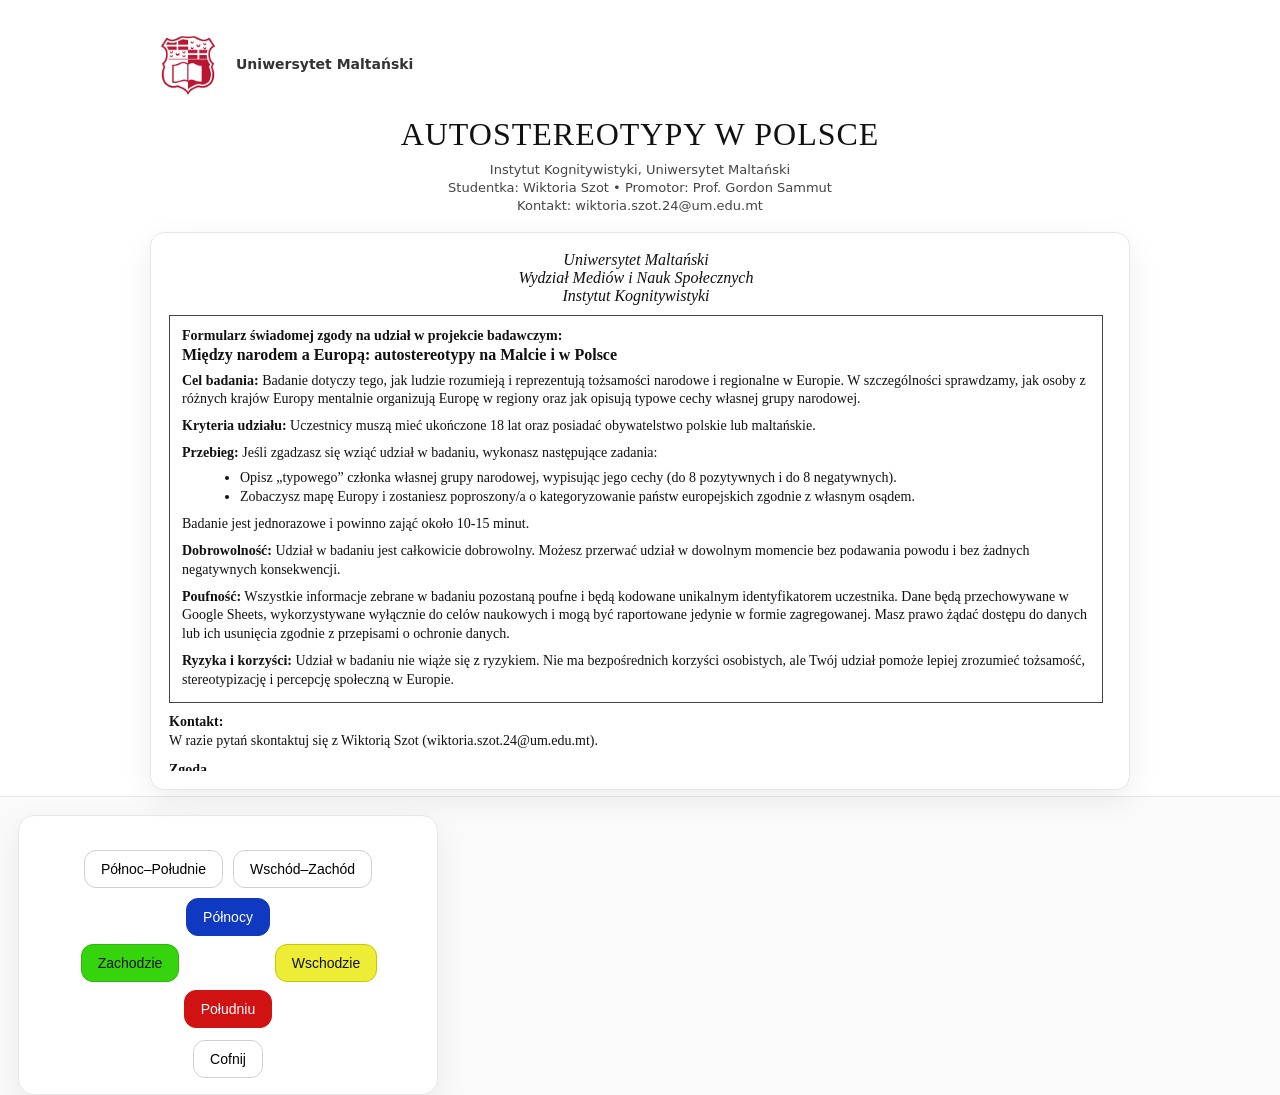
==== commit b6975b22: "Update index_mt.html" ====
--- a/index_mt.html
+++ b/index_mt.html
@@ -1,11 +1,12 @@
 <!doctype html>
-<html lang="en">
+<html lang="pl">
 <head>
   <meta charset="utf-8" />
   <meta name="viewport" content="width=device-width,initial-scale=1" />
-  <title>Self-stereotypes in Malta</title>
+  <title>Autostereotypy w Polsce</title>
 
   <style>
+    /* identyczny CSS jak w mt.html — możesz go zostawić 1:1 */
     html, body { height: 100%; margin: 0; }
 
     body{
@@ -29,7 +30,7 @@
     }
 
     #topbar{ flex:0 0 auto; background:#fff; border-bottom:1px solid var(--line); padding: 6px 12px; }
-    #content{ flex:1 1 auto; min-height:0; padding: 10px 12px 12px 12px; box-sizing:border-box; }
+    #content{ display:none; flex:1 1 auto; min-height:0; padding: 10px 12px 12px 12px; box-sizing:border-box; }
 
     #headerRow{ display:flex; align-items:flex-start; justify-content:space-between; gap:24px; }
     #titleBlock{ display:flex; flex-direction:column; gap:6px; }
@@ -264,11 +265,19 @@
       line-height: 1.5;
     }
 
-    #prompt{ text-align:center; font-size:22px; font-weight:650; margin: 10px 0 6px 0; line-height:1.15; }
+    #prompt{ text-align:center; font-size:22px; font-weight:650; margin: 0 0 6px 0; line-height:1.15; }
     #subPrompt{ text-align:center; font-size:14px; color:#555; margin: 0 0 8px 0; }
 
-    #buttonRow{ display:flex; justify-content:center; align-items:center; gap:12px; margin: 6px 0 4px 0; flex-wrap:wrap; }
-    #regionButtons{ display:flex; gap:10px; flex-wrap:wrap; justify-content:center; }
+    #buttonRow{ display:flex; flex-direction:column; align-items:center; gap:10px; margin: 6px 0 4px 0; }
+    #regionButtons{
+      display:grid;
+      grid-template-columns: 90px 90px 90px;
+      grid-template-rows: auto auto auto;
+      gap:8px;
+      justify-items:center;
+      align-items:center;
+      width:286px;
+    }
     #axisButtons{ display:flex; gap:10px; flex-wrap:wrap; justify-content:center; }
 
     .btnN{ background:#1039c1; color:#fff; border-color:#1039c1; }
@@ -276,9 +285,67 @@
     .btnE{ background:#eded35; color:#111; border-color:#c8c800; }
     .btnW{ background:#35d40d; color:#111; border-color:#2db60b; }
 
-    #undoBtn{ background:#fff; }
+    #regionButtons .btnN{ grid-column:2; grid-row:1; }
+    #regionButtons .btnW{ grid-column:1; grid-row:2; }
+    #regionButtons .btnE{ grid-column:3; grid-row:2; }
+    #regionButtons .btnS{ grid-column:2; grid-row:3; }
+
+    #undoBtn{ background:#fff; margin-top:2px; }
 
     #mapWrap{ position:relative; height:100%; max-width:1400px; margin:0 auto; }
+    #mapOverlay{
+      position:absolute;
+      left:18px;
+      top:18px;
+      z-index:12;
+      width:min(420px, 40vw);
+      text-align:center;
+      pointer-events:none;
+    }
+    #mapOverlayInner{
+      pointer-events:auto;
+      background:rgba(255,255,255,0.92);
+      border:1px solid var(--line);
+      border-radius:16px;
+      padding:14px 16px 12px 16px;
+      box-shadow: var(--shadow);
+      display:flex;
+      flex-direction:column;
+      align-items:center;
+    }
+    @media (max-width: 900px){
+      #mapOverlay{ width:min(92vw, 520px); left:50%; transform:translateX(-50%); }
+    }
+    @media (max-width: 560px){
+      #mapOverlay{
+        left:50%;
+        top:8px;
+        transform:translateX(-50%);
+        width:calc(100vw - 24px);
+      }
+      #mapOverlayInner{
+        padding:10px 12px 10px 12px;
+        border-radius:14px;
+      }
+      #prompt{ font-size:19px; }
+      #subPrompt{ font-size:13px; }
+      #regionButtons{
+        grid-template-columns: 84px 84px 84px;
+        gap:6px;
+        width:260px;
+      }
+      #regionButtons button{ padding:8px 10px; font-size:13px; }
+      #undoBtn{ padding:8px 12px; font-size:13px; }
+      #mapWrap{
+        max-width: 100%;
+        height: 62vh;
+        overflow: hidden;
+      }
+      #mapWrap svg{
+        height: 120%;
+        transform: translateY(-12%);
+      }
+    }
     #mapWrap svg{
       width:100%;
       height:100%;
@@ -309,6 +376,7 @@
       50%{box-shadow:0 0 0 10px rgba(255,50,120,0.1);}
       100%{box-shadow:0 0 0 4px rgba(255,50,120,0.25);}
     }
+
   </style>
 </head>
 
@@ -328,75 +396,75 @@
         <div class="coverWrap">
           <div class="crestRow">
             <img class="umCrest" src="logo.png" alt="University crest" />
-            <div class="crestText">University of Malta</div>
+            <div class="crestText">Uniwersytet Maltański</div>
           </div>
-          <div class="coverTitle">Self-stereotypes in Malta</div>
+          <div class="coverTitle">Autostereotypy w Polsce</div>
           <div class="coverSub">
-            Department of Cognitive Science, University of Malta<br/>
-            Researcher: Wiktoria Szot • Supervisor: Prof. Gordon Sammut<br/>
-            Contact: wiktoria.szot.24@um.edu.mt
+            Instytut Kognitywistyki, Uniwersytet Maltański<br/>
+            Studentka: Wiktoria Szot • Promotor: Prof. Gordon Sammut<br/>
+            Kontakt: wiktoria.szot.24@um.edu.mt
           </div>
 
           <div class="coverCard">
             <div class="consentScroll">
               <div class="consentHeader">
-                <div class="consentHeaderLine">University of Malta</div>
-                <div class="consentHeaderLine">Faculty of Media and Knowledge Sciences</div>
-                <div class="consentHeaderLine">Department of Cognitive Science</div>
+                <div class="consentHeaderLine">Uniwersytet Maltański</div>
+                <div class="consentHeaderLine">Wydział Mediów i Nauk Społecznych</div>
+                <div class="consentHeaderLine">Instytut Kognitywistyki</div>
               </div>
 
               <div class="consentBox">
-                <div class="consentLabel">Informed Consent form for the research project:</div>
-                <div class="consentTitle">Between Nation and Europe: Framing Effects, Cognitive Flexibility, and Self-Stereotypes in Malta and Poland</div>
+                <div class="consentLabel">Formularz świadomej zgody na udział w projekcie badawczym:</div>
+                <div class="consentTitle">Między narodem a Europą: autostereotypy na Malcie i w Polsce</div>
 
                 <div class="consentSection">
-                  <span class="consentHeading">Aim of the research:</span>
-                  This study examines how individuals understand and represent national and regional identities within Europe. Specifically, the research explores how people from different European countries mentally organize Europe into regions and how they describe the typical characteristics of their own national group.
+                  <span class="consentHeading">Cel badania:</span>
+                  Badanie dotyczy tego, jak ludzie rozumieją i reprezentują tożsamości narodowe i regionalne w Europie. W szczególności sprawdzamy, jak osoby z różnych krajów Europy mentalnie organizują Europę w regiony oraz jak opisują typowe cechy własnej grupy narodowej.
                 </div>
 
-                <div class="consentSection"><span class="consentHeading">Eligibility:</span> Participants must be aged 18 or older and hold Polish or Maltese nationality.</div>
-                <div class="consentSection"><span class="consentHeading">Procedure:</span> If you agree to participate in this study, you will be asked to complete the following tasks:</div>
+                <div class="consentSection"><span class="consentHeading">Kryteria udziału:</span> Uczestnicy muszą mieć ukończone 18 lat oraz posiadać obywatelstwo polskie lub maltańskie.</div>
+                <div class="consentSection"><span class="consentHeading">Przebieg:</span> Jeśli zgadzasz się wziąć udział w badaniu, wykonasz następujące zadania:</div>
                 <ul class="consentList">
-                  <li>You will be asked to describe the "typical" member of your own national group by generating a list of traits or characteristics (up to 8 positive and up to 8 negative).</li>
-                  <li>You will be presented with a map of Europe and asked to categorize European countries using your own judgement.</li>
+                  <li>Opisz „typowego” członka własnej grupy narodowej, wypisując jego cechy (do 8 pozytywnych i do 8 negatywnych).</li>
+                  <li>Zobaczysz mapę Europy i zostaniesz poproszony/a o kategoryzowanie państw europejskich zgodnie z własnym osądem.</li>
                 </ul>
-                <div class="consentSection">The study will be completed in a single session and is expected to take approximately 5–7 minutes.</div>
-
-                <div class="consentSection"><span class="consentHeading">Voluntary nature of the research:</span> Participation in this research is entirely voluntary. You may withdraw from the study at any time without providing a reason, and without any negative consequences.</div>
-
-                <div class="consentSection"><span class="consentHeading">Confidentiality:</span> All information collected during this study will remain confidential and be coded using a unique participant ID. The data will be stored in Google Sheets, used solely for research purposes, and may be reported in academic publications or presentations in aggregated form only. You have the right to request access to or deletion of your data in accordance with data protection regulations.</div>
-
-                <div class="consentSection"><span class="consentHeading">Risks and benefits for participants:</span> There are no risks associated with participating in this study. While there is no direct personal benefit from participation, your contribution will help advance scientific understanding of identity, stereotyping, and social perception in Europe.</div>
+                <div class="consentSection">Badanie jest jednorazowe i powinno zająć około 10-15 minut.</div>
+
+                <div class="consentSection"><span class="consentHeading">Dobrowolność:</span> Udział w badaniu jest całkowicie dobrowolny. Możesz przerwać udział w dowolnym momencie bez podawania powodu i bez żadnych negatywnych konsekwencji.</div>
+
+                <div class="consentSection"><span class="consentHeading">Poufność:</span> Wszystkie informacje zebrane w badaniu pozostaną poufne i będą kodowane unikalnym identyfikatorem uczestnika. Dane będą przechowywane w Google Sheets, wykorzystywane wyłącznie do celów naukowych i mogą być raportowane jedynie w formie zagregowanej. Masz prawo żądać dostępu do danych lub ich usunięcia zgodnie z przepisami o ochronie danych.</div>
+
+                <div class="consentSection"><span class="consentHeading">Ryzyka i korzyści:</span> Udział w badaniu nie wiąże się z ryzykiem. Nie ma bezpośrednich korzyści osobistych, ale Twój udział pomoże lepiej zrozumieć tożsamość, stereotypizację i percepcję społeczną w Europie.</div>
               </div>
 
               <div class="consentFooter">
-                <div class="consentHeading">Contact:</div>
-                <div>In case of additional questions, you can contact Wiktoria Szot (wiktoria.szot.24@um.edu.mt).</div>
+                <div class="consentHeading">Kontakt:</div>
+                <div>W razie pytań skontaktuj się z Wiktorią Szot (wiktoria.szot.24@um.edu.mt).</div>
               </div>
 
               <div class="consentFooter">
-                <div class="consentHeading">Consent</div>
-                <div>When you click the "Continue" button, you confirm that:</div>
+                <div class="consentHeading">Zgoda</div>
+                <div>Klikając przycisk „Dalej”, potwierdzasz, że:</div>
                 <ul class="consentList">
-                  <li>You have read and understood the information provided above.</li>
-                  <li>You are at least 18 years old.</li>
-                  <li>You voluntarily agree to take part in this study.</li>
+                  <li>Przeczytałeś/aś i zrozumiałeś/aś powyższe informacje.</li>
+                  <li>Masz ukończone 18 lat.</li>
+                  <li>Dobrowolnie wyrażasz zgodę na udział w badaniu.</li>
                 </ul>
               </div>
 
-              <div class="consentThanks">Thanks for your participation!</div>
+              <div class="consentThanks">Dziękujemy za udział!</div>
 
               <div style="margin-top:12px;">
                 <label style="display:flex; gap:10px; align-items:flex-start; cursor:pointer;">
                   <input id="consent" type="checkbox" style="margin-top:3px;">
                   <span style="font-size:14px; color:#333;">
-                    I confirm I am 18+ and I voluntarily consent to participate in this study.
+                    Potwierdzam, że mam ukończone 18 lat i dobrowolnie wyrażam zgodę na udział w badaniu.
                   </span>
                 </label>
               </div>
 
               <div class="btnRow">
-                <button class="primary" id="consentNext" type="button">Continue</button>
+                <button class="primary" id="consentNext" type="button">Dalej</button>
               </div>
 
               <div class="error" id="consentError"></div>
@@ -408,36 +476,36 @@
 
     <div class="slide centeredSlide" id="slideDemographics">
       <div class="card consentLook">
-        <div class="h1">Demographic Information</div>
-        <div class="p">Please answer the following:</div>
+        <div class="h1">Dane demograficzne</div>
+        <div class="p">Proszę odpowiedzieć na poniższe pytania:</div>
 
         <div class="demoList">
           <div class="demoRow">
-            <label for="age">Age</label>
-            <input id="age" type="number" min="18" max="120" placeholder="e.g., 24" />
+            <label for="age">Wiek</label>
+            <input id="age" type="number" min="18" max="120" placeholder="np. 24" />
           </div>
 
           <div class="demoRow">
-            <span class="demoLabel">Gender:</span>
+            <span class="demoLabel">Płeć:</span>
             <label class="demoInline">
               <input id="genderMale" name="gender" type="radio" value="male" />
-              Male
+              Mężczyzna
             </label>
             <label class="demoInline">
               <input id="genderFemale" name="gender" type="radio" value="female" />
-              Female
+              Kobieta
             </label>
           </div>
 
           <div class="demoRow">
-            <label for="nationality">Nationality</label>
-            <input id="nationality" type="text" placeholder="e.g., Maltese" />
+            <label for="nationality">Obywatelstwo</label>
+            <input id="nationality" type="text" placeholder="np. polskie" />
           </div>
         </div>
 
         <div class="btnRow">
-          <button class="ghost" id="demoBack" type="button">Back</button>
-          <button class="primary" id="demoNext" type="button">Continue</button>
+          <button class="ghost" id="demoBack" type="button">Wstecz</button>
+          <button class="primary" id="demoNext" type="button">Dalej</button>
         </div>
 
         <div class="error" id="demoError"></div>
@@ -446,32 +514,32 @@
 
     <div class="slide centeredSlide" id="slideInstrPos">
       <div class="card">
-        <div class="h1">Positive traits</div>
+        <div class="h1">Pozytywne cechy</div>
         <div class="p">
-          Please list <strong>up to 8 POSITIVE traits</strong> you associate with Maltese people.
+          Wypisz <strong>do 8 POZYTYWNYCH cech</strong>, które kojarzysz z Polakami.
         </div>
         <ul class="infoList">
-          <li>Use single words or short phrases.</li>
-          <li>You can leave boxes empty if you cannot think of more.</li>
-          <li>There are no right or wrong answers.</li>
-          <li>Please respond based on your first impression.</li>
+          <li>Używaj pojedynczych słów lub krótkich fraz.</li>
+          <li>Możesz zostawić pola puste, jeśli nie przychodzą Ci do głowy kolejne cechy.</li>
+          <li>Nie ma dobrych ani złych odpowiedzi.</li>
+          <li>Odpowiedz zgodnie z pierwszym skojarzeniem.</li>
         </ul>
         <div class="btnRow">
-          <button class="ghost" id="instrPosBack" type="button">Back</button>
-          <button class="primary" id="instrPosNext" type="button">Next</button>
+          <button class="ghost" id="instrPosBack" type="button">Wstecz</button>
+          <button class="primary" id="instrPosNext" type="button">Dalej</button>
         </div>
       </div>
     </div>
 
     <div class="slide centeredSlide" id="slidePos">
       <div class="card">
-        <div class="h1">Describe Maltese people</div>
-        <div class="p">Please enter <strong>up to 8 positive traits</strong> (single words or short phrases).</div>
+        <div class="h1">Cechy kojarzone z Polakami</div>
+        <div class="p">Wpisz <strong>do 8 pozytywnych cech</strong> (pojedyncze słowa lub krótkie frazy).</div>
         <div class="traitsGrid" id="posTraitsGrid"></div>
 
         <div class="btnRow">
-          <button class="ghost" id="posBack" type="button">Back</button>
-          <button class="primary" id="posNext" type="button">Next</button>
+          <button class="ghost" id="posBack" type="button">Wstecz</button>
+          <button class="primary" id="posNext" type="button">Dalej</button>
         </div>
 
         <div class="error" id="posError"></div>
@@ -480,32 +548,32 @@
 
     <div class="slide centeredSlide" id="slideInstrNeg">
       <div class="card">
-        <div class="h1">Negative traits</div>
+        <div class="h1">Negatywne cechy</div>
         <div class="p">
-          Please list <strong>up to 8 NEGATIVE traits</strong> you associate with Maltese people.
+          Wypisz <strong>do 8 NEGATYWNYCH cech</strong>, które kojarzysz z Polakami.
         </div>
         <ul class="infoList">
-          <li>Use single words or short phrases.</li>
-          <li>You can leave boxes empty if you cannot think of more.</li>
-          <li>There are no right or wrong answers.</li>
-          <li>Please respond based on your first impression.</li>
+          <li>Używaj pojedynczych słów lub krótkich fraz.</li>
+          <li>Możesz zostawić pola puste, jeśli nie przychodzą Ci do głowy kolejne cechy.</li>
+          <li>Nie ma dobrych ani złych odpowiedzi.</li>
+          <li>Odpowiedz zgodnie z pierwszym skojarzeniem.</li>
         </ul>
         <div class="btnRow">
-          <button class="ghost" id="instrNegBack" type="button">Back</button>
-          <button class="primary" id="instrNegNext" type="button">Next</button>
+          <button class="ghost" id="instrNegBack" type="button">Wstecz</button>
+          <button class="primary" id="instrNegNext" type="button">Dalej</button>
         </div>
       </div>
     </div>
 
     <div class="slide centeredSlide" id="slideNeg">
       <div class="card">
-        <div class="h1">Describe Maltese people</div>
-        <div class="p">Please enter <strong>up to 8 negative traits</strong> (single words or short phrases).</div>
+        <div class="h1">Cechy kojarzone z Polakami</div>
+        <div class="p">Wpisz <strong>do 8 negatywnych cech</strong> (pojedyncze słowa lub krótkie frazy).</div>
         <div class="traitsGrid" id="negTraitsGrid"></div>
 
         <div class="btnRow">
-          <button class="ghost" id="negBack" type="button">Back</button>
-          <button class="primary" id="negNext" type="button">Next</button>
+          <button class="ghost" id="negBack" type="button">Wstecz</button>
+          <button class="primary" id="negNext" type="button">Dalej</button>
         </div>
 
         <div class="error" id="negError"></div>
@@ -514,63 +582,71 @@
 
     <div class="slide centeredSlide" id="slideInstrMap">
       <div class="card">
-        <div class="h1">Categorize countries</div>
+        <div class="h1">Przypisz kierunek do krajów europejskich</div>
         <div class="p">
-          You will see a map of Europe. For each country, first decide whether it fits better on a <strong>North–South</strong> or <strong>East–West</strong> axis. Then choose the specific direction on that axis (e.g., <strong>North</strong>), and finally choose the direction on the other axis.
+          Zobaczysz mapę Europy. Dla każdego kraju zdecyduj, <strong>gdzie Twoim zdaniem przede wszystkim leży</strong>:
+          Północ / Południe / Wschód / Zachód. Chodzi o Twoje pierwsze wrażenie.
+          Następnie dokończ wybór na drugiej osi:
+          jeśli najpierw wybrałeś/łaś Północ lub Południe, wskaż Wschód albo Zachód;
+          jeśli najpierw wybrałeś/łaś Wschód lub Zachód, wskaż Północ albo Południe.
         </div>
         <ul class="infoList">
-          <li>There are no correct answers — use your own judgement.</li>
-          <li>Try to judge each country independently.</li>
-          <li>You can use <strong>Undo</strong> to change your previous answer.</li>
-          <li>A progress indicator will show how far you are.</li>
+          <li>Nie ma poprawnych odpowiedzi — użyj własnego osądu.</li>
+          <li>Staraj się oceniać każdy kraj niezależnie.</li>
+          <li>Przyciski są ułożone jak kompas, aby ułatwić wybór.</li>
+          <li>Możesz użyć przycisku <strong>Cofnij</strong>, aby zmienić poprzednią odpowiedź.</li>
+          <li>Wskaźnik postępu pokaże, ile już zostało wykonane.</li>
         </ul>
         <div class="btnRow">
-          <button class="ghost" id="instrMapBack" type="button">Back</button>
-          <button class="primary" id="instrMapNext" type="button">Next</button>
-        </div>
-      </div>
-    </div>
-
-    <div class="slide" id="slideMapTop">
-      <div id="prompt"></div>
-      <div id="subPrompt"></div>
-
-      <div id="buttonRow">
-        <div id="axisButtons">
-          <button class="ghost" data-axis="NS" type="button">North–South</button>
-          <button class="ghost" data-axis="EW" type="button">East–West</button>
-        </div>
-
-        <div id="regionButtons">
-          <button class="btnN" data-region="N" type="button">North</button>
-          <button class="btnS" data-region="S" type="button">South</button>
-          <button class="btnW" data-region="W" type="button">West</button>
-          <button class="btnE" data-region="E" type="button">East</button>
-        </div>
-
-        <button id="undoBtn" type="button">Undo</button>
-      </div>
-
-      <input type="hidden" id="mapData" value="">
-    </div>
+          <button class="ghost" id="instrMapBack" type="button">Wstecz</button>
+          <button class="primary" id="instrMapNext" type="button">Dalej</button>
+        </div>
+      </div>
+    </div>
+
+    <div class="slide" id="slideMapTop"></div>
 
     <div class="slide centeredSlide" id="slideDebrief">
       <div class="card">
-        <div class="h1">Data saved</div>
-        <div class="p">Data saved, thank you for your participation!</div>
+        <div class="h1">Dane zapisane</div>
+        <div class="p">Dane zostały zapisane — dziękujemy za udział!</div>
       </div>
     </div>
 
   </div>
 
-  <div id="content">
+  <div id="mapContent">
     <div id="mapWrap">
+      <div id="mapOverlay">
+        <div id="mapOverlayInner">
+          <div id="prompt"></div>
+          <div id="subPrompt"></div>
+
+          <div id="buttonRow">
+            <div id="axisButtons">
+              <button class="ghost" data-axis="NS" type="button">Północ–Południe</button>
+              <button class="ghost" data-axis="EW" type="button">Wschód–Zachód</button>
+            </div>
+
+            <div id="regionButtons">
+              <button class="btnN" data-region="N" type="button">Północy</button>
+              <button class="btnS" data-region="S" type="button">Południu</button>
+              <button class="btnW" data-region="W" type="button">Zachodzie</button>
+              <button class="btnE" data-region="E" type="button">Wschodzie</button>
+            </div>
+
+            <button id="undoBtn" type="button">Cofnij</button>
+          </div>
+
+          <input type="hidden" id="mapData" value="">
+        </div>
+      </div>
       <div id="marker" aria-hidden="true"></div>
     </div>
   </div>
 
-  <script>window.SAMPLE = "MT";</script>
-  <script>window.UI_LANG = "en";</script>
+  <script>window.SAMPLE = "PL";</script>
+  <script>window.UI_LANG = "pl";</script>
   <script src="main.js"></script>
 </body>
 </html>
